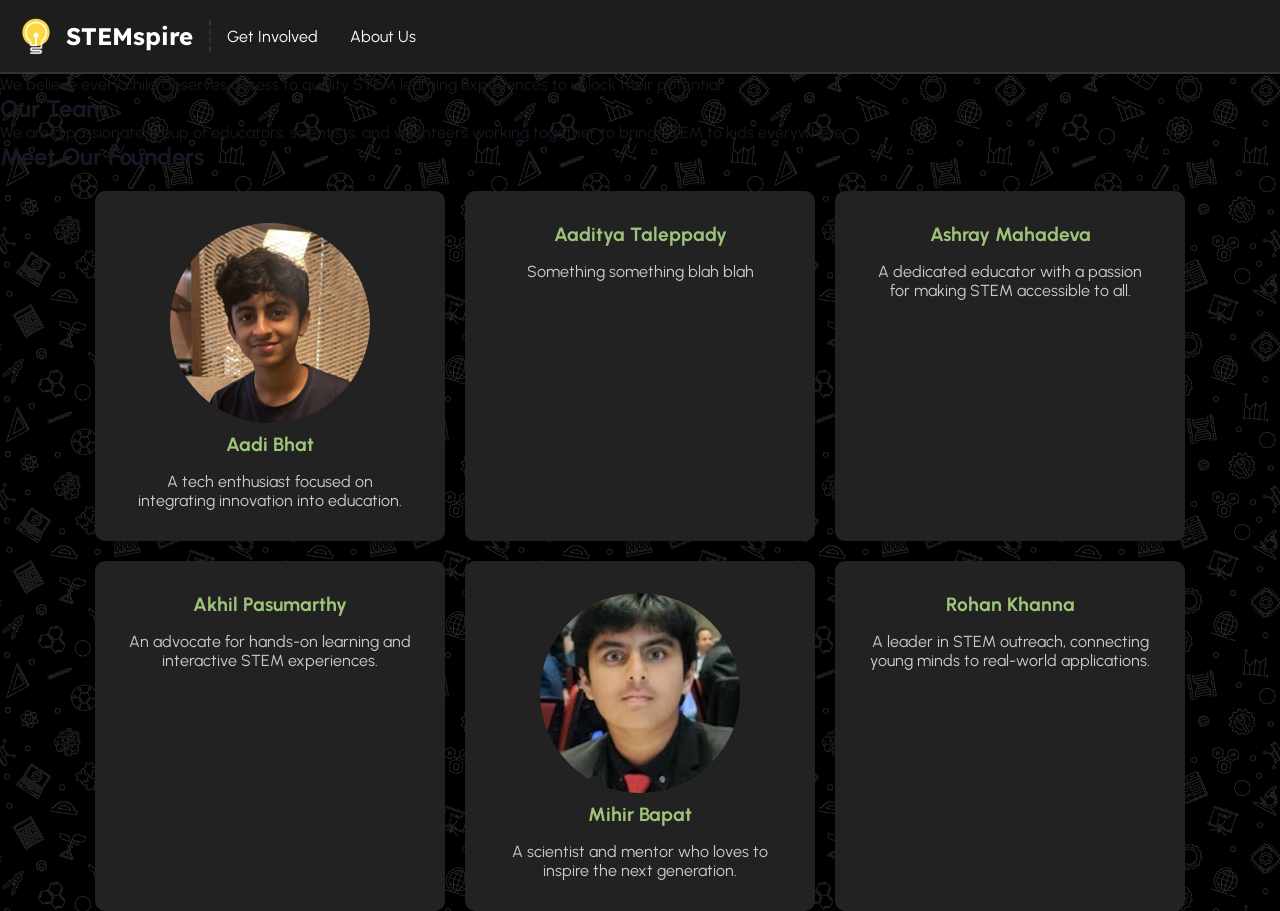
==== about/index.html @ e10eeda4 "added favicon to all pages" ====
<!-- About Us Page -->
<!DOCTYPE html>
<html lang="en">

<head>
    <meta charset="UTF-8">
    <meta name="viewport" content="width=device-width, initial-scale=1.0">
    <title>About Us - STEMspire</title>
    <link rel="icon" type="image/x-icon" href="../assets/images/svg/logo.svg">
    <link rel="stylesheet" href="https://fonts.googleapis.com/css?family=Lexend">
    <link rel="stylesheet" href="https://fonts.googleapis.com/css?family=Urbanist">
    <link rel="stylesheet" href="../assets/css/style.css">
    <link rel="stylesheet" href="../assets/css/about.css">
</head>

<body>
    <div class="navbar">
        <div class="domain">
            <img src="../assets/images/svg/logo.svg" alt="STEMspire Logo" class="logo">
            <a href="../"><span class="STEM">STEM</span>spire</a>
        </div>
        <div class="vertical-line"></div>
        <div class="contributions-page"><a href="../get-involved">Get Involved</a></div>
        <div class="about-me-page"><a href=".">About Us</a></div>
    </div>

    <div class="container">
        <h1>About Us</h1>
        <p>STEMspire is dedicated to inspiring young minds through engaging and interactive STEM education.</p>
        
        <h2>Our Vision</h2>
        <p>We believe every child deserves access to quality STEM learning experiences to unlock their potential.</p>
        
        <h2>Our Team</h2>
        <p>We are a passionate group of educators, scientists, and volunteers working together to bring STEM to kids everywhere.</p>
        
        <h2>Meet Our Founders</h2>
        <div class="team-container">
            <div class="team-card">
                <img src="../assets/images/png/headshots/aadi_headshot.png" alt="Aadi Bhat">
                <strong><a href="https://aadibh.at" target="_blank">Aadi Bhat</a></strong>
                <p>A tech enthusiast focused on integrating innovation into education.</p>
            </div>
            <div class="team-card">
                <strong>Aaditya Taleppady</strong>
                <p>Something something blah blah</p>
            </div>
            <div class="team-card">
                <strong>Ashray Mahadeva</strong>
                <p>A dedicated educator with a passion for making STEM accessible to all.</p>
            </div>
            <div class="team-card">
                <strong>Akhil Pasumarthy</strong>
                <p>An advocate for hands-on learning and interactive STEM experiences.</p>
            </div>
            <div class="team-card">
                <img src="../assets/images/png/headshots/mihir_headshot.png" alt="Mihir Bapat">
                <strong>Mihir Bapat</strong>
                <p>A scientist and mentor who loves to inspire the next generation.</p>
            </div>
            <div class="team-card">
                <strong>Rohan Khanna</strong>
                <p>A leader in STEM outreach, connecting young minds to real-world applications.</p>
            </div>
        </div>
    </div>
</body>
</html>
---- assets/css/style.css ----
* {
  margin: 0;
  padding: 0;
  box-sizing: border-box;
}

body {
  /* background-color:#9dc378; */
  background-image: url("../images/png/background-dark.png");
  background-size:40%;
  background-repeat:repeat;
  color: rgb(28, 21, 35);
  font-family: "Urbanist", sans-serif;
  display: flex;
  flex-direction: column;
  align-items: center;
  justify-content: center;
  height: 100vh;
}

.navbar {
  position: absolute;
  top: 0;
  width: 100%;
  background-color: #1d1d1d;
  color: #ffffff;
  padding-top: 1rem;
  padding-bottom: 1rem;
  padding-left: 1rem;
  display: flex;
  align-items: center;
  border-bottom: 2px solid #333333;
}

.navbar .domain a {
  font-size: 1.5rem;
  font-weight: bold;
  font-family: "Lexend";
  color: white;
  text-decoration: none;
  user-select: none;
  padding-right: 1rem;
}

.navbar .domain .STEM {
  color:#ffffff;
}

.navbar .domain {
  display: flex;
  align-items: center;
}

.navbar .logo {
  height: 40px;
  width: auto;
  margin-right: 10px;
}

.navbar .contributions-page a,
.about-me-page a {
  font-size: 1rem;
  color: #ffffff;
  font-family: "Urbanist";
  text-decoration: none;
  padding-left: 1rem;
  padding-right: 1rem;
}

.vertical-line {
  border-left: 2px;
  border-right: 0px;
  border-top: 0px;
  border-bottom: 0px;
  border-style: dashed;
  border-color: #333333;
  height: 2rem;
}
---- assets/css/about.css ----
.team-container {
    display: flex;
    flex-wrap: wrap;
    gap: 20px;
    justify-content: center;
    margin-top: 20px;
}
.team-card {
    background-color: #222;
    padding: 2rem;
    border-radius: 10px;
    box-shadow: 0 4px 10px rgba(0, 0, 0, 0.3);
    text-align: center;
    width: 350px;
    height: 350px;
    display: flex;
    flex-direction: column;
    align-items: center;
    justify-content: flex-start;
    transition: transform 0.3s ease, box-shadow 0.3s ease;
}
.team-card:hover {
    transform: scale(1.1);
    box-shadow: 0 6px 15px rgba(0, 0, 0, 0.4);
}
.team-card img {
    width: 200px;
    height: 200px;
    border-radius: 50%;
    object-fit: cover;
    margin-bottom: 10px;
}
.team-card strong {
    font-size: 1.2em;
    color: #9ec479;
    margin-bottom: 1rem;
}
.team-card p {
    color: #ccc;
}
.team-card a {
    color: #9ec479;
    text-decoration: none;
}
.team-card a:hover {
    text-decoration:underline;
}
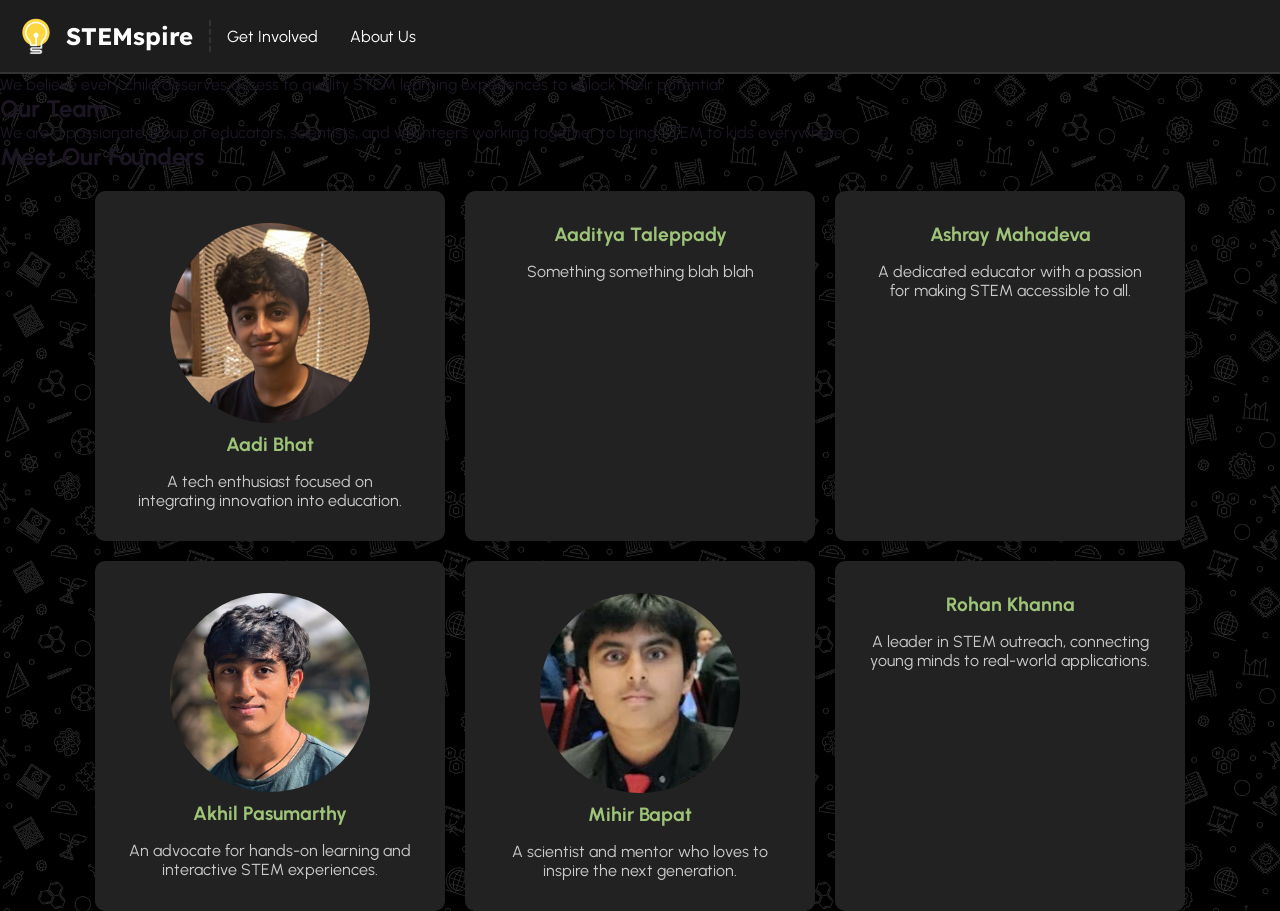
==== commit 2ab0b827: "Added my headshot and website" ====
--- a/about/index.html
+++ b/about/index.html
@@ -50,7 +50,8 @@
                 <p>A dedicated educator with a passion for making STEM accessible to all.</p>
             </div>
             <div class="team-card">
-                <strong>Akhil Pasumarthy</strong>
+                <img src="../assets/images/png/headshots/akhil_Headshot.jpg" alt="Akhil Pasumarthy">
+                <strong><a href="https://akhilpvenkat.github.io/index.html" target ="_blank">Akhil Pasumarthy</a></strong>
                 <p>An advocate for hands-on learning and interactive STEM experiences.</p>
             </div>
             <div class="team-card">
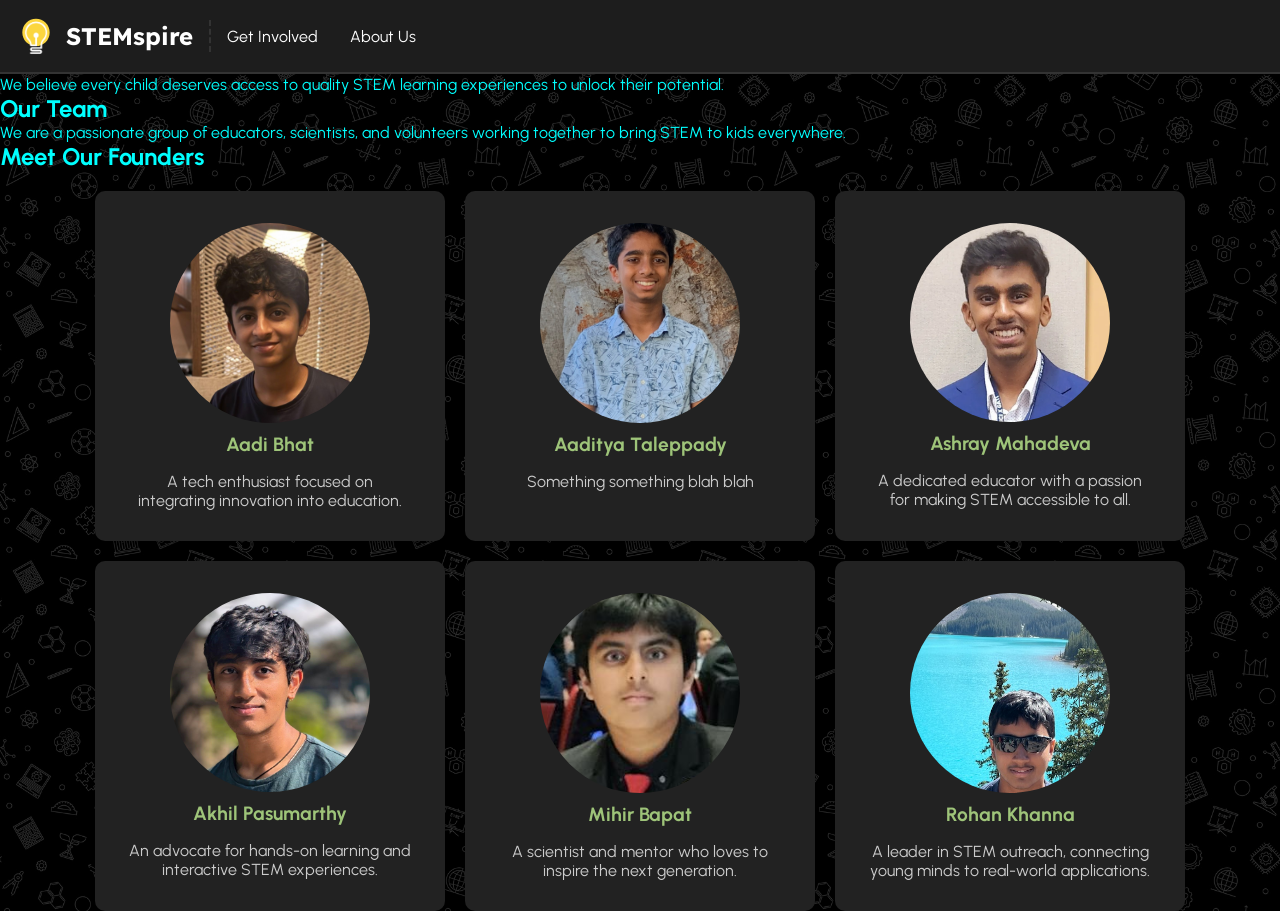
==== commit f3a42f89: "added photos" ====
--- a/about/index.html
+++ b/about/index.html
@@ -25,16 +25,16 @@
     </div>
 
     <div class="container">
-        <h1>About Us</h1>
-        <p>STEMspire is dedicated to inspiring young minds through engaging and interactive STEM education.</p>
+        <h1 class="header-text">About Us</h1>
+        <p class="header-text">STEMspire is dedicated to inspiring young minds through engaging and interactive STEM education.</p>
         
-        <h2>Our Vision</h2>
-        <p>We believe every child deserves access to quality STEM learning experiences to unlock their potential.</p>
+        <h2 class="header-text">Our Vision</h2>
+        <p class="header-text">We believe every child deserves access to quality STEM learning experiences to unlock their potential.</p>
         
-        <h2>Our Team</h2>
-        <p>We are a passionate group of educators, scientists, and volunteers working together to bring STEM to kids everywhere.</p>
+        <h2 class="header-text">Our Team</h2>
+        <p class="header-text">We are a passionate group of educators, scientists, and volunteers working together to bring STEM to kids everywhere.</p>
         
-        <h2>Meet Our Founders</h2>
+        <h2 class="header-text">Meet Our Founders</h2>
         <div class="team-container">
             <div class="team-card">
                 <img src="../assets/images/png/headshots/aadi_headshot.png" alt="Aadi Bhat">
@@ -42,10 +42,12 @@
                 <p>A tech enthusiast focused on integrating innovation into education.</p>
             </div>
             <div class="team-card">
+                <img src="../assets/images/png/headshots/aaditya_headshot.png" alt="Aaditya Taleppady">
                 <strong>Aaditya Taleppady</strong>
                 <p>Something something blah blah</p>
             </div>
             <div class="team-card">
+                <img src="../assets/images/png/headshots/ashray_headshot.png" alt="Ashray Mahadeva">
                 <strong>Ashray Mahadeva</strong>
                 <p>A dedicated educator with a passion for making STEM accessible to all.</p>
             </div>
@@ -60,6 +62,7 @@
                 <p>A scientist and mentor who loves to inspire the next generation.</p>
             </div>
             <div class="team-card">
+                <img src="../assets/images/png/headshots/rohan_headshot.jpeg" alt="Rohan Khanna">
                 <strong>Rohan Khanna</strong>
                 <p>A leader in STEM outreach, connecting young minds to real-world applications.</p>
             </div>
--- a/assets/css/about.css
+++ b/assets/css/about.css
@@ -45,4 +45,7 @@
 }
 .team-card a:hover {
     text-decoration:underline;
+}
+.header-text {
+    color: #00ffff;
 }
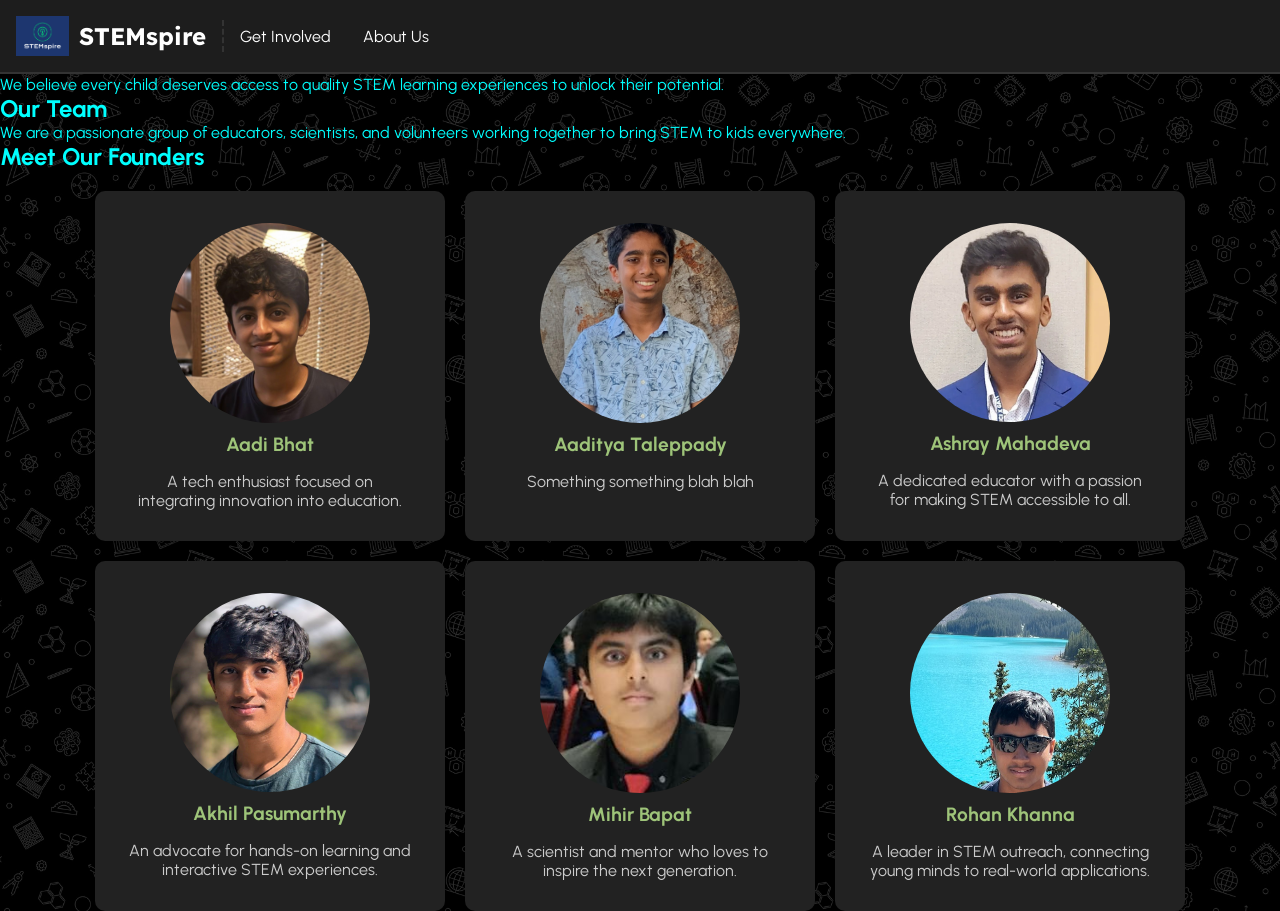
==== commit 4331e060: "logo updated" ====
--- a/about/index.html
+++ b/about/index.html
@@ -6,7 +6,7 @@
     <meta charset="UTF-8">
     <meta name="viewport" content="width=device-width, initial-scale=1.0">
     <title>About Us - STEMspire</title>
-    <link rel="icon" type="image/x-icon" href="../assets/images/svg/logo.svg">
+    <link rel="icon" type="image/x-icon" href="../assets/images/png/stemspire-high-resolution-logo (1).png">
     <link rel="stylesheet" href="https://fonts.googleapis.com/css?family=Lexend">
     <link rel="stylesheet" href="https://fonts.googleapis.com/css?family=Urbanist">
     <link rel="stylesheet" href="../assets/css/style.css">
@@ -16,7 +16,7 @@
 <body>
     <div class="navbar">
         <div class="domain">
-            <img src="../assets/images/svg/logo.svg" alt="STEMspire Logo" class="logo">
+            <img src="../assets/images/png/stemspire-high-resolution-logo (1).png" alt="STEMspire Logo" class="logo">
             <a href="../"><span class="STEM">STEM</span>spire</a>
         </div>
         <div class="vertical-line"></div>
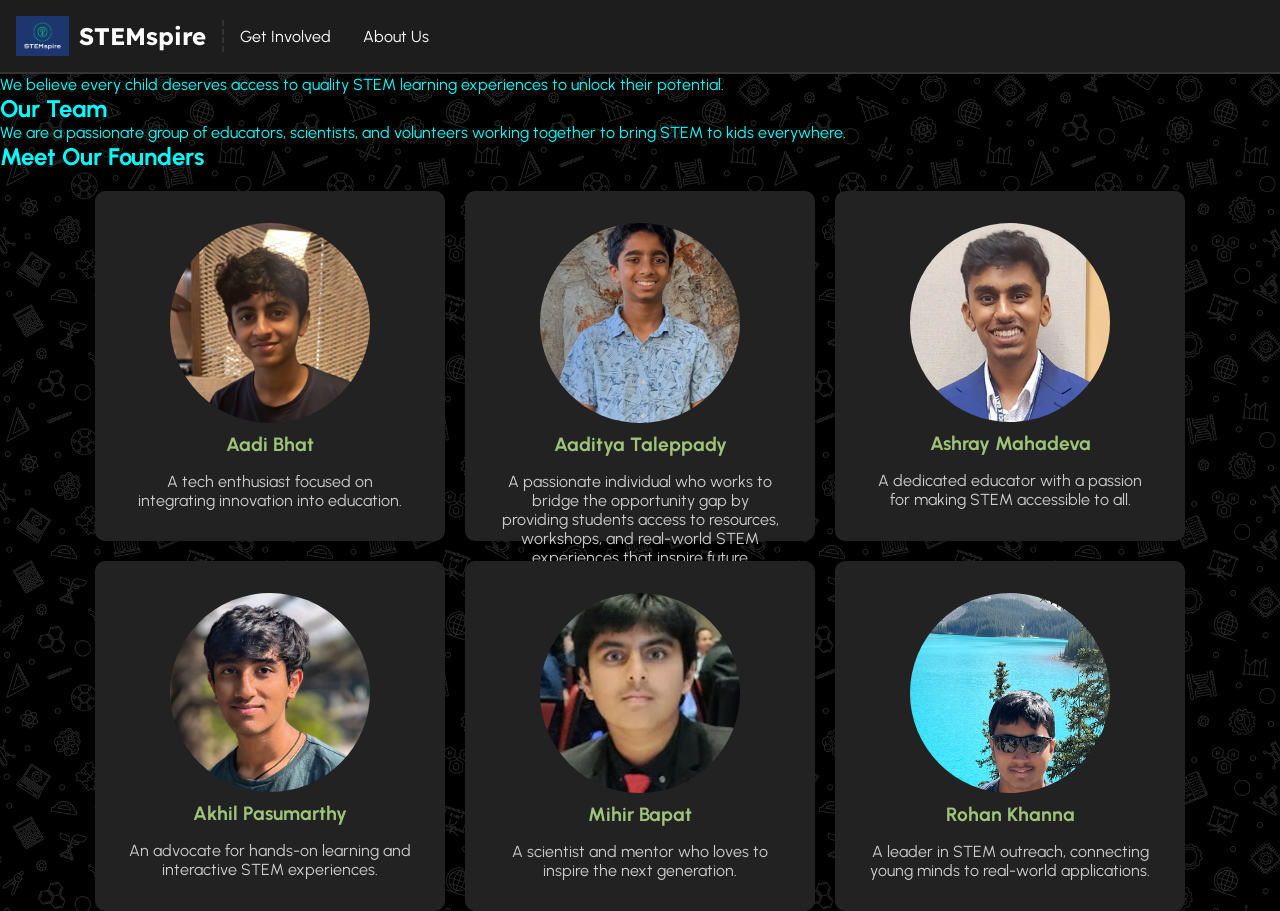
==== commit 76cd502a: "Update index.html" ====
--- a/about/index.html
+++ b/about/index.html
@@ -44,7 +44,7 @@
             <div class="team-card">
                 <img src="../assets/images/png/headshots/aaditya_headshot.png" alt="Aaditya Taleppady">
                 <strong>Aaditya Taleppady</strong>
-                <p>Something something blah blah</p>
+                <p>A passionate individual who works to bridge the opportunity gap by providing students access to resources, workshops, and real-world STEM experiences that inspire future innovation and growth.</p>
             </div>
             <div class="team-card">
                 <img src="../assets/images/png/headshots/ashray_headshot.png" alt="Ashray Mahadeva">
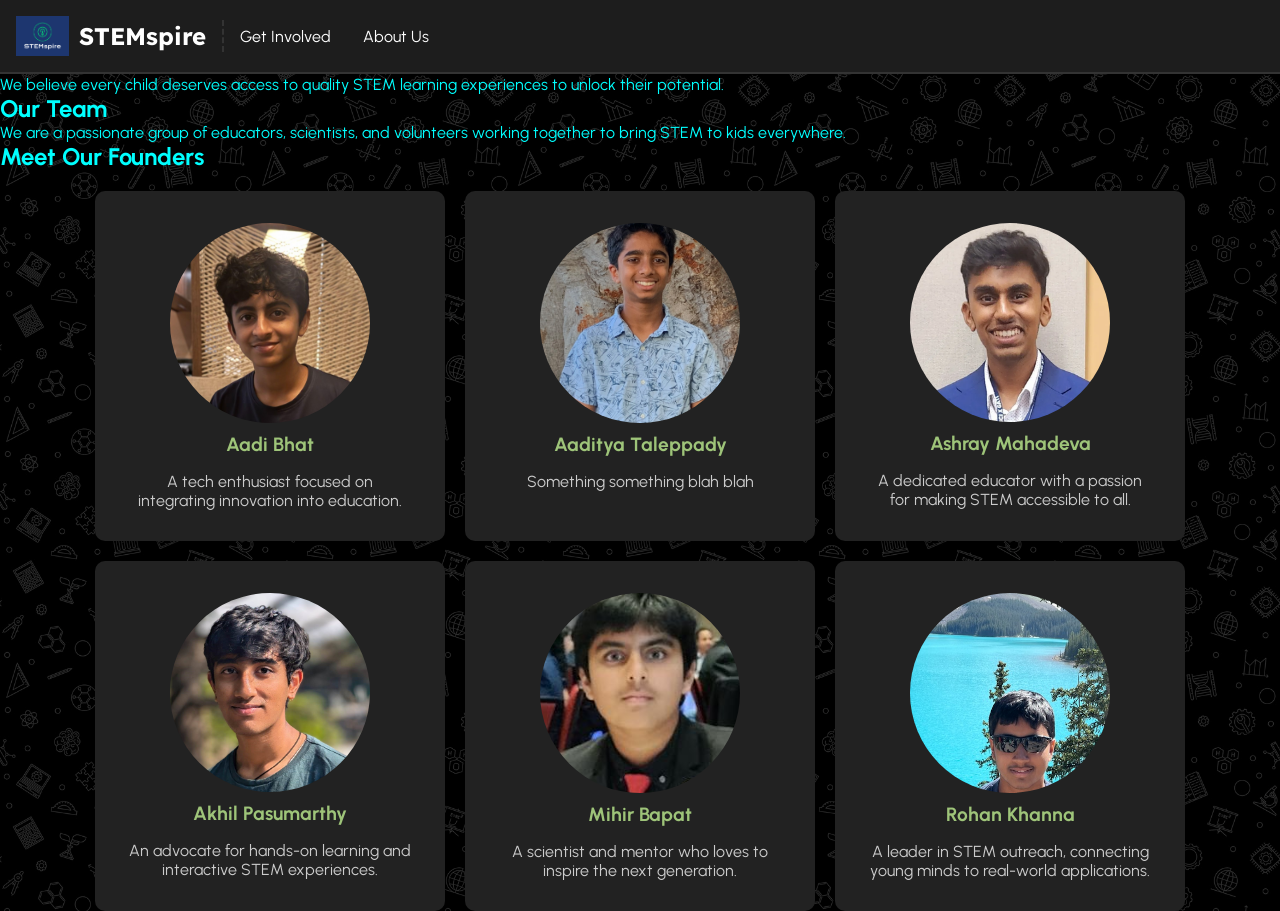
==== commit 706aeb46: "css for everything should be matching" ====
--- a/about/index.html
+++ b/about/index.html
@@ -44,7 +44,7 @@
             <div class="team-card">
                 <img src="../assets/images/png/headshots/aaditya_headshot.png" alt="Aaditya Taleppady">
                 <strong>Aaditya Taleppady</strong>
-                <p>A passionate individual who works to bridge the opportunity gap by providing students access to resources, workshops, and real-world STEM experiences that inspire future innovation and growth.</p>
+                <p>Something something blah blah</p>
             </div>
             <div class="team-card">
                 <img src="../assets/images/png/headshots/ashray_headshot.png" alt="Ashray Mahadeva">
@@ -53,7 +53,7 @@
             </div>
             <div class="team-card">
                 <img src="../assets/images/png/headshots/akhil_Headshot.jpg" alt="Akhil Pasumarthy">
-                <strong><a href="https://akhilpvenkat.github.io/index.html" target ="_blank">Akhil Pasumarthy</a></strong>
+                <strong><a href="https://akhilpvenkat.github.io" target ="_blank">Akhil Pasumarthy</a></strong>
                 <p>An advocate for hands-on learning and interactive STEM experiences.</p>
             </div>
             <div class="team-card">
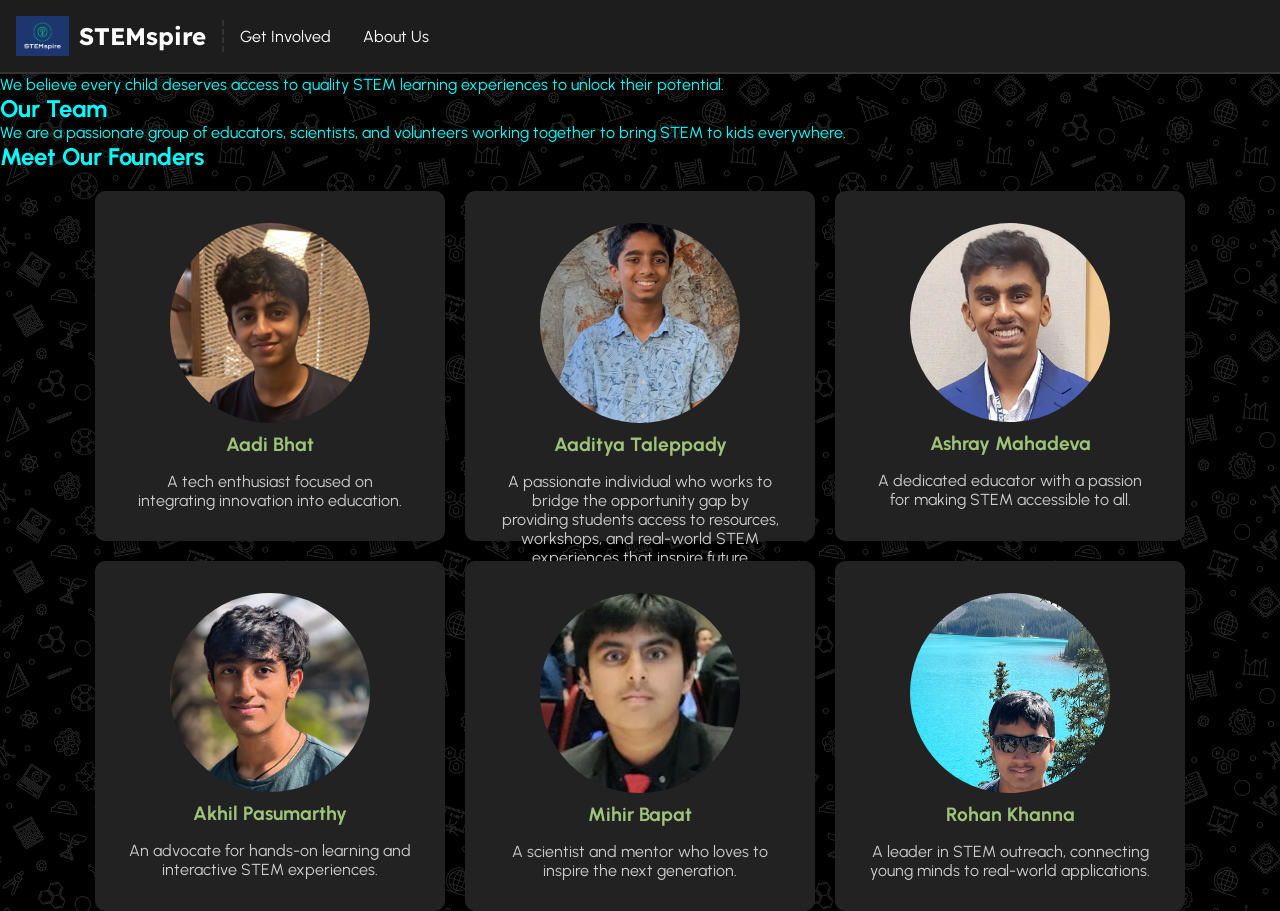
==== commit 6d978c75: "Merge branch 'main' of https://github.com/STEMspire/stem-spire.com" ====
--- a/about/index.html
+++ b/about/index.html
@@ -44,7 +44,7 @@
             <div class="team-card">
                 <img src="../assets/images/png/headshots/aaditya_headshot.png" alt="Aaditya Taleppady">
                 <strong>Aaditya Taleppady</strong>
-                <p>Something something blah blah</p>
+                <p>A passionate individual who works to bridge the opportunity gap by providing students access to resources, workshops, and real-world STEM experiences that inspire future innovation and growth.</p>
             </div>
             <div class="team-card">
                 <img src="../assets/images/png/headshots/ashray_headshot.png" alt="Ashray Mahadeva">
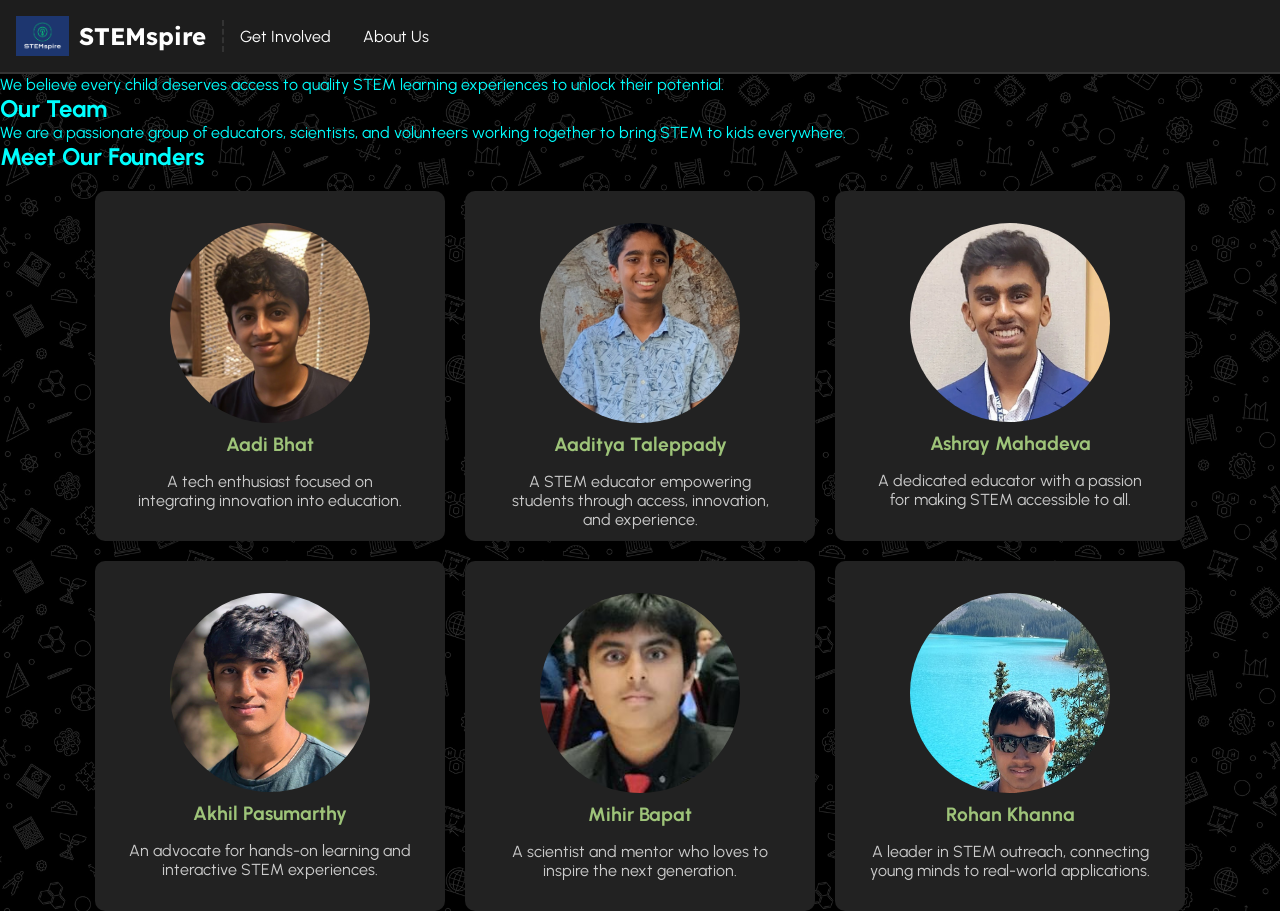
==== commit c5b3f07d: "changed how the buttons are formatted in get invovled. and then added some links. Added a google cal" ====
--- a/about/index.html
+++ b/about/index.html
@@ -44,7 +44,7 @@
             <div class="team-card">
                 <img src="../assets/images/png/headshots/aaditya_headshot.png" alt="Aaditya Taleppady">
                 <strong>Aaditya Taleppady</strong>
-                <p>A passionate individual who works to bridge the opportunity gap by providing students access to resources, workshops, and real-world STEM experiences that inspire future innovation and growth.</p>
+                <p>A STEM educator empowering students through access, innovation, and experience.</p>
             </div>
             <div class="team-card">
                 <img src="../assets/images/png/headshots/ashray_headshot.png" alt="Ashray Mahadeva">
